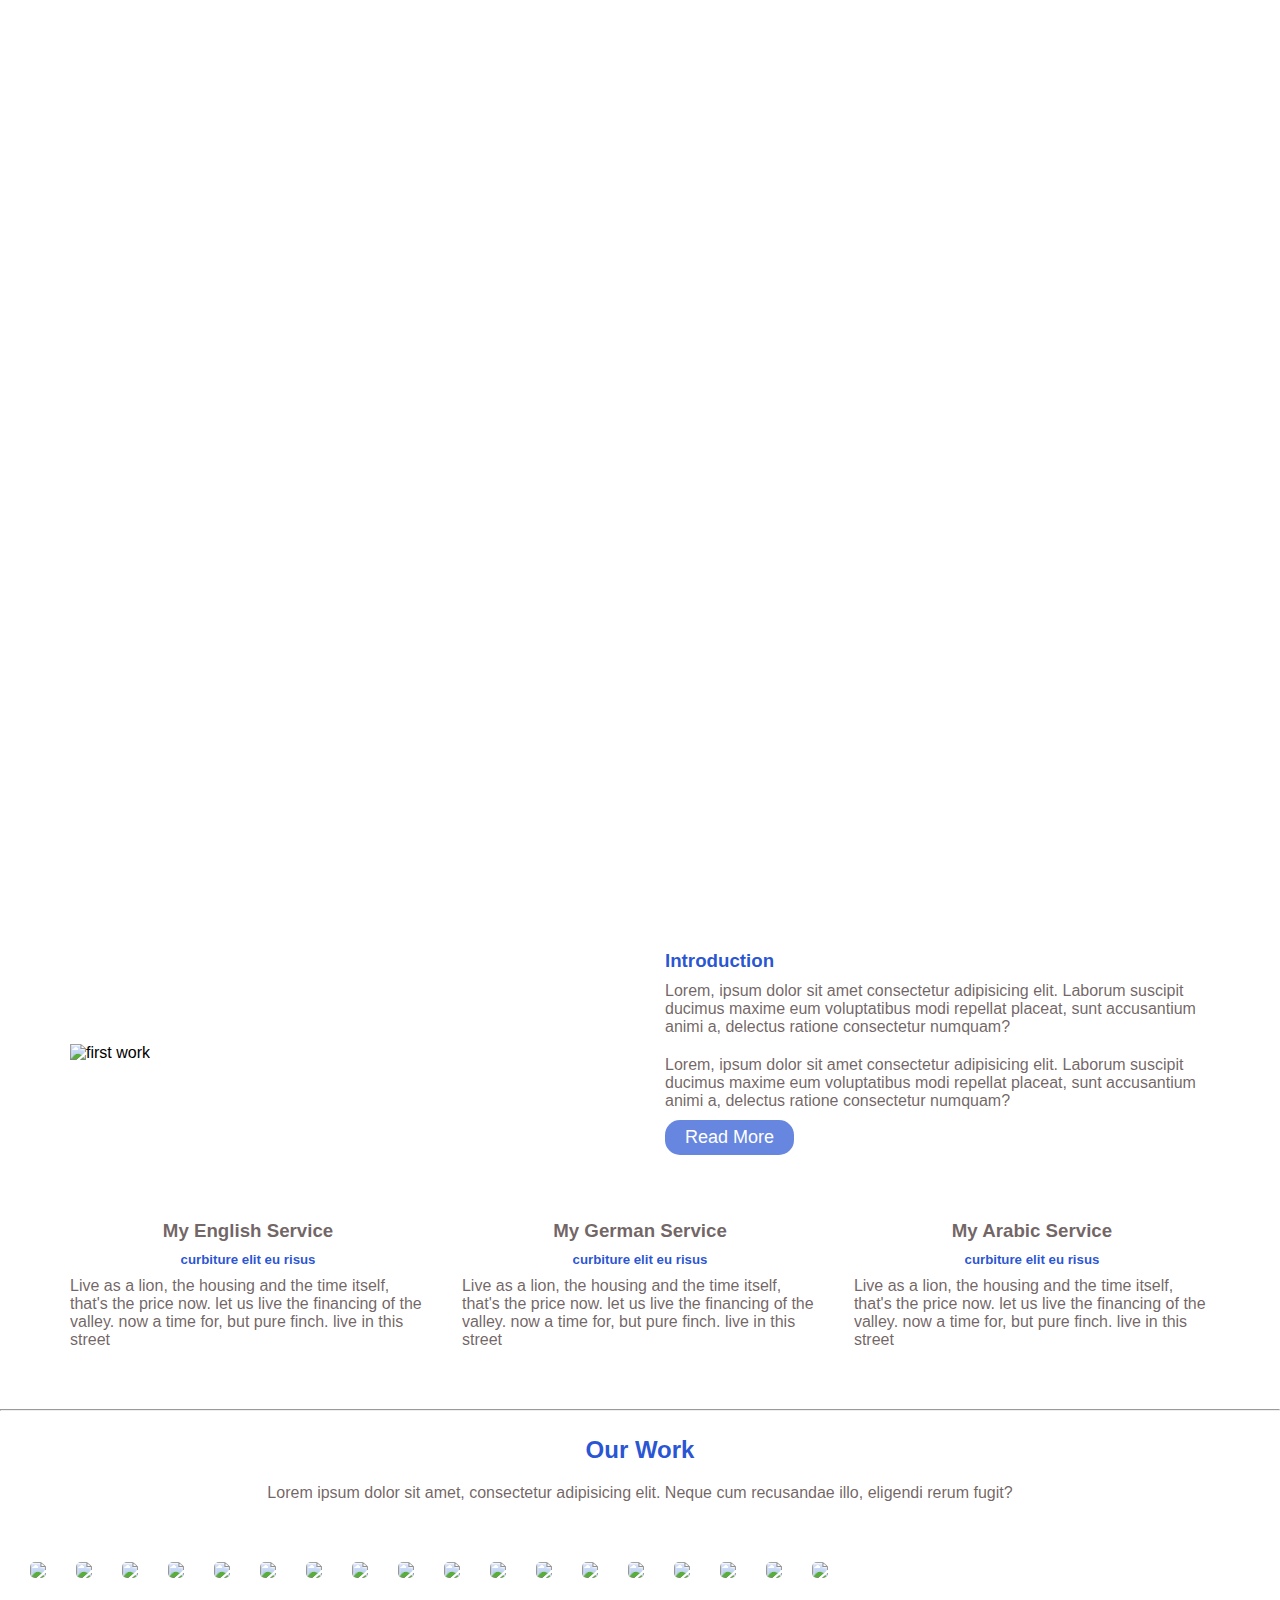
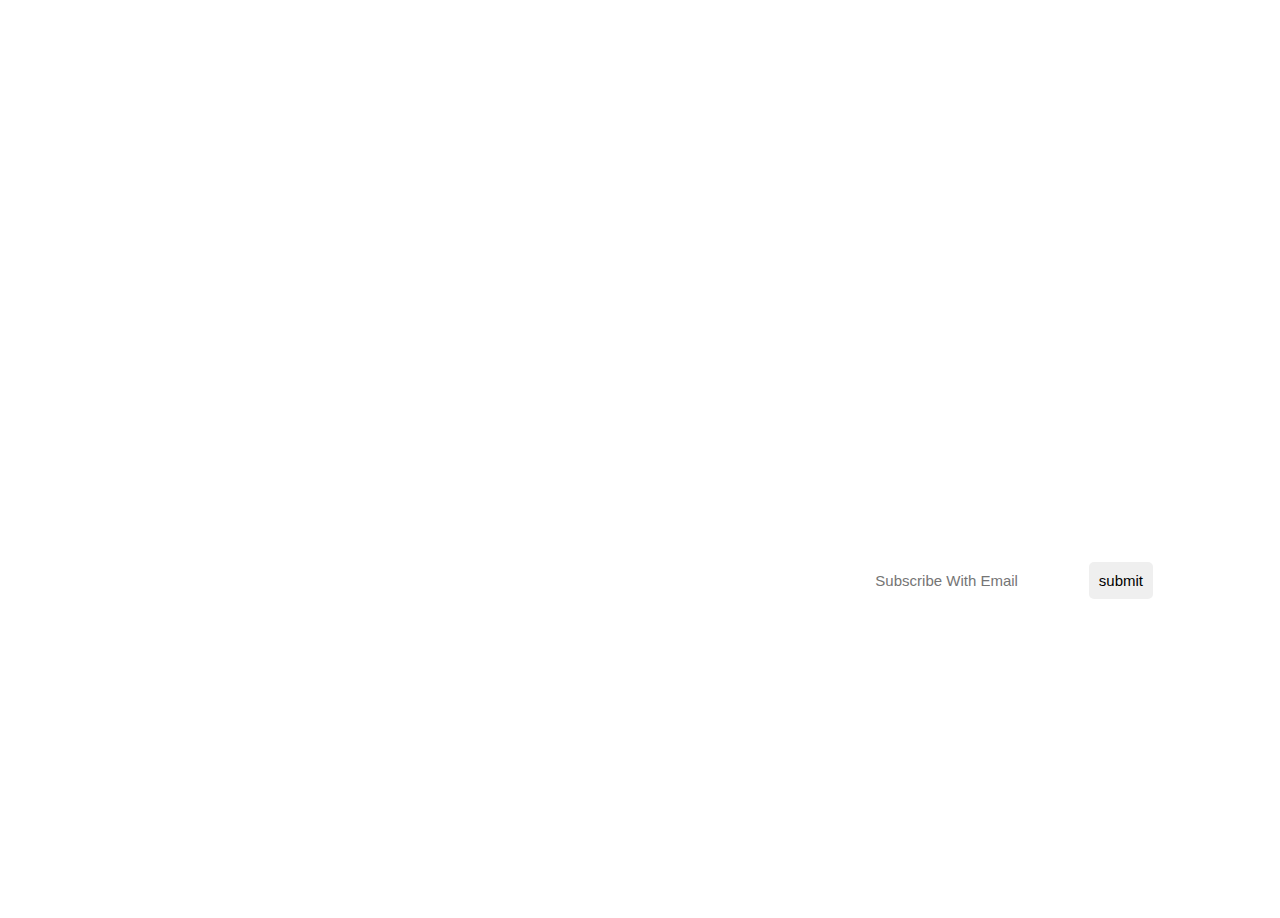
==== index.html @ ff039ed2 "css task#3" ====
<!DOCTYPE html>
<html lang="en">
<head>
    <meta charset="UTF-8">
    <meta http-equiv="X-UA-Compatible" content="IE=edge">
    <meta name="viewport" content="width=, initial-scale=1.0">
    <title>Document</title>
    <link rel="stylesheet" href="css/main.css">
</head>
<body>
    <header>
        <div class="container">
            <nav>
                <div class="left">
                    <div><a href="#">Online</a></div>
                </div>
                <div class="right">
                    <div><a href="#introduction">Introduction</a></div>
                    <div><a href="#our-work">Our Work</a></div>
                    <div><a href="#contact-us">Contact Us</a></div>
                </div>
            </nav>
            <div class="header">
                <h1>The Town</h1>
                <h3>Website HTML5 & CSS3</h3>
                <h3>by</h3>
                <span>adel abdel fattah</span>
            </div>
        </div>
    </header>
    <div class="container" id="introduction">
        <div class="introduction">
            <div class="introduction-item">
                <img src="images/the-town-01.jpg" alt="first work">
            </div>
            <div class="introduction-item">
                <h3>Introduction</h3>
                <p>Lorem, ipsum dolor sit amet consectetur adipisicing elit. Laborum suscipit ducimus maxime eum voluptatibus modi repellat placeat, sunt accusantium animi a, delectus ratione consectetur numquam?</p>
                <p>Lorem, ipsum dolor sit amet consectetur adipisicing elit. Laborum suscipit ducimus maxime eum voluptatibus modi repellat placeat, sunt accusantium animi a, delectus ratione consectetur numquam?</p>
                <button>Read More</button>
            </div>
            <div class="introduction-item">
                <h3>My English Service</h3>
                <h5>curbiture elit eu risus</h5>
                <p>Live as a lion, the housing and the time itself, that's the price now.
                    let us live the financing of the valley.
                    now a time for, but pure finch.
                    live in this street
                </p>
            </div>
            <div class="introduction-item">
                <h3>My German Service</h3>
                <h5>curbiture elit eu risus</h5>
                <p>Live as a lion, the housing and the time itself, that's the price now.
                    let us live the financing of the valley.
                    now a time for, but pure finch.
                    live in this street
                </p>
            </div>
            <div class="introduction-item">
                <h3>My Arabic Service</h3>
                <h5>curbiture elit eu risus</h5>
                <p>Live as a lion, the housing and the time itself, that's the price now.
                    let us live the financing of the valley.
                    now a time for, but pure finch.
                    live in this street
                </p>
            </div>
        </div>
    </div>
    <hr>
    <div class="container" id="our-work">
        <div class="our-work">
            <h2>Our Work</h2>
            <p>Lorem ipsum dolor sit amet, consectetur adipisicing elit. Neque cum recusandae illo, eligendi rerum fugit?</p>
            <div class="slider">
                <img src="images/gallery-tn-01.jpg">
                <img src="images/gallery-tn-02.jpg">
                <img src="images/gallery-tn-03.jpg">
                <img src="images/gallery-tn-04.jpg">
                <img src="images/gallery-tn-05.jpg">
                <img src="images/gallery-tn-06.jpg">
                <img src="images/gallery-tn-01.jpg">
                <img src="images/gallery-tn-02.jpg">
                <img src="images/gallery-tn-03.jpg">
                <img src="images/gallery-tn-04.jpg">
                <img src="images/gallery-tn-05.jpg">
                <img src="images/gallery-tn-06.jpg">
                <img src="images/gallery-tn-01.jpg">
                <img src="images/gallery-tn-02.jpg">
                <img src="images/gallery-tn-03.jpg">
                <img src="images/gallery-tn-04.jpg">
                <img src="images/gallery-tn-05.jpg">
                <img src="images/gallery-tn-06.jpg">
            </div>
        </div>
    </div>
    <div class="contact-us-bg" id="contact-us">
        <div class="container">
            <div class="contact-us">
                <div class="h2"><h2>Contact Us</h2></div>
            <p>Lorem ipsum dolor sit amet consectetur adipisicing elit. Minus odit perspiciatis, velit quo ullam sed, molestias id, possimus maxime expedita optio dolorem atque. Enim velit optio tempora eos labore sapiente! Quisquam pariatur, quae repellat voluptates illo ex labore, libero rerum sit blanditiis, laudantium veniam vel adipisci laboriosam reiciendis odio minus.</p>
            <div class="info">
                <p>Phone: 01095541511</p>
                <p>Email: Adelabdelfattah88@gmail.com</p>
            </div>
            <div class="info">
                <div class="left">
                    <a href="#">location on Map</a>
                </div>
                <div class="right">
                    <input type="email" name="email" placeholder="Subscribe With Email">
                    <input type="submit" value="submit">
                </div>
            </div>
            </div>
        </div>
        <footer>
            <p>copy right to adel abdelfattah</p>
        </footer>
    </div>
    <script src="js/main.js"></script>
</body>
</html>
---- css/main.css ----
* {
  padding: 0;
  margin: 0;
  box-sizing: border-box;
  list-style: none;
  text-decoration: none;
  scroll-behavior: smooth;
}
body {
  font-family: Verdana, Geneva, Tahoma, sans-serif;
}
.container {
  max-width: 1170px;
  margin: 0 auto;
}
@media screen and (max-width: 600px) {
  .introduction-item{
    width: 100% !important;
  }
}
@media (min-width: 600px) and (max-width: 768px) {
  .introduction-item{
    width: 100% !important;
  }
}
@media screen and (min-width: 768px){
      
}
@media screen and (min-width: 992px) {
  
}
/* start header */

header {
  background-image: url(../images/the-town-bg-01.jpg);
  background-size: 100% 100%;
  height: 100vh;
  background-attachment: fixed;
  overflow: hidden;
}
nav{
  display: flex;
  justify-content: space-between;
  height: 70px;
  align-items: center;
}
nav .left{
  margin: 0 15px;
}
nav .right{
  margin: 0 15px;
}
nav a{
  color: white;
  margin: 0 10px;
  font-size: 17px;
  
}
a:hover, .info a:hover{
  color: darkcyan;
}
nav div{
  display: flex;
}
nav div div:hover {
  transition: all .2s ease-in-out;
  transform: scale(1.1, 1.1);
}
.header{
  margin:  25vh 0;
  text-align: center;
}
.header h1, .header h3, .header h4{
  margin: 10px;
  color: white;
}
.header span {
  color: white;
  text-transform: capitalize;
  font-size: 25px;
}
.introduction{
  display: flex;
  justify-content: flex-start;
  flex-wrap: wrap;
  margin-top: 35px;
  align-items: center;
  justify-content: space-between;
}
.introduction-item{
  width: 50%;
  padding: 15px;
  margin-bottom: 35px;
}
.introduction-item img{
  width: 100%;
  margin: auto 0;
}
.introduction-item:nth-child(3),.introduction-item:nth-child(4),.introduction-item:nth-child(5){
  width: 33%;
}
.introduction-item:nth-child(2) h3{
  color: rgba(19, 69, 207, 0.918);
}
.introduction-item:nth-child(3) h3,.introduction-item:nth-child(4) h3,.introduction-item:nth-child(5) h3{
  text-align: center;
  color: rgba(95, 81, 81, 0.877);
  margin-bottom: 10px;
}
.introduction-item:nth-child(3) h5,.introduction-item:nth-child(4) h5,.introduction-item:nth-child(5) h5{
  text-align: center;
  color: rgba(19, 69, 207, 0.918);
  margin-bottom: 5px;
}
.introduction-item p{
  margin: 10px 0;
  color: rgba(95, 81, 81, 0.877);
}
.introduction-item button{
  color: white;
  background-color: rgba(19, 69, 207, 0.918);
  outline: none;
  border: none;
  font-size: 18px;
  padding: 7px 20px;
  border-radius: 15px;
  opacity: .7;
}
.introduction-item button:hover{
  opacity: 1;
  cursor: pointer;
}
.introduction-item:nth-child(2){
  display: flex;
  align-self: stretch;
  flex-direction: column;
  flex-wrap: wrap;
  justify-content: space-between;
  align-items: flex-start;
  padding-left: 25px;
}

/* our work */
.our-work{
  display: flex;
  flex-direction: column;
  justify-content: space-between;
  text-align: center;
  align-items: center;
  margin-top: 25px;
}
.our-work h2{
  color: rgba(19, 69, 207, 0.918);
  margin-bottom: 20px;
}
.our-work p{
  color: rgba(95, 81, 81, 0.877);
  width: 70%;
  margin-bottom: 50px;
}

.our-work .slider{
  display: flex;
  overflow: hidden;
  width: 1250px;
  /* position: relative; */
}

.slider img{
 position: relative;
  margin: 10px 15px;
  animation: fffff 10s  linear none infinite;
  border-radius: 5px;
}
@keyframes fffff {
  0%{left: 0;}
  20%{left: -250px}
  40%{left: -500px;}
  60%{left: -750px;}
  80%{left: -1000px;}
  100%{left: 1250;}
  /* 0%{left: +250px;} */
}
.slider img:hover{
  box-shadow: 0px 0px 5px 1px #4c2f167a;
  cursor: pointer;
}

/* our work */
.contact-us-bg {
  background-image: url(../images/the-town-bg-02.jpg);
  background-size: 100% 100%;
  height: 100vh;
  background-attachment: fixed;
  overflow: hidden;
  margin-top: 30px;
  position: relative;
}
.contact-us{
  display: flex;
  flex-direction: column;
  justify-content: center;
  padding: 0 15px;
}
.contact-us .h2{
  margin-top: 20vh;
  margin-bottom: 25px;
  color: white;
  border-bottom: 1px solid white;
  line-height: 15px;
  overflow: visible;
}
.contact-us h2{
  display: inline-block;
  color: white;
  padding: 25px 0;
  box-shadow: 0px 7px 0px 0px #fff;
  line-height: 15px;
}
.contact-us p{
  color: white;
  line-height: 2;
  margin: 25px 0;
}
.info {
  display: flex;
  justify-content: space-between;
  padding: 0 5%;
  margin: 15px 0;
  align-items: center;
}
.info a{
  font-size: 22px;
  color: white;
}
.info input{
  padding: 10px;
  font-size: 15px;
  border-radius: 5px;
  outline: none;
  border: none;
}
footer{
  position: absolute;
  bottom: 0;
  color: white;
  width: 100%;
  text-align: center;
  margin: 25px;
}
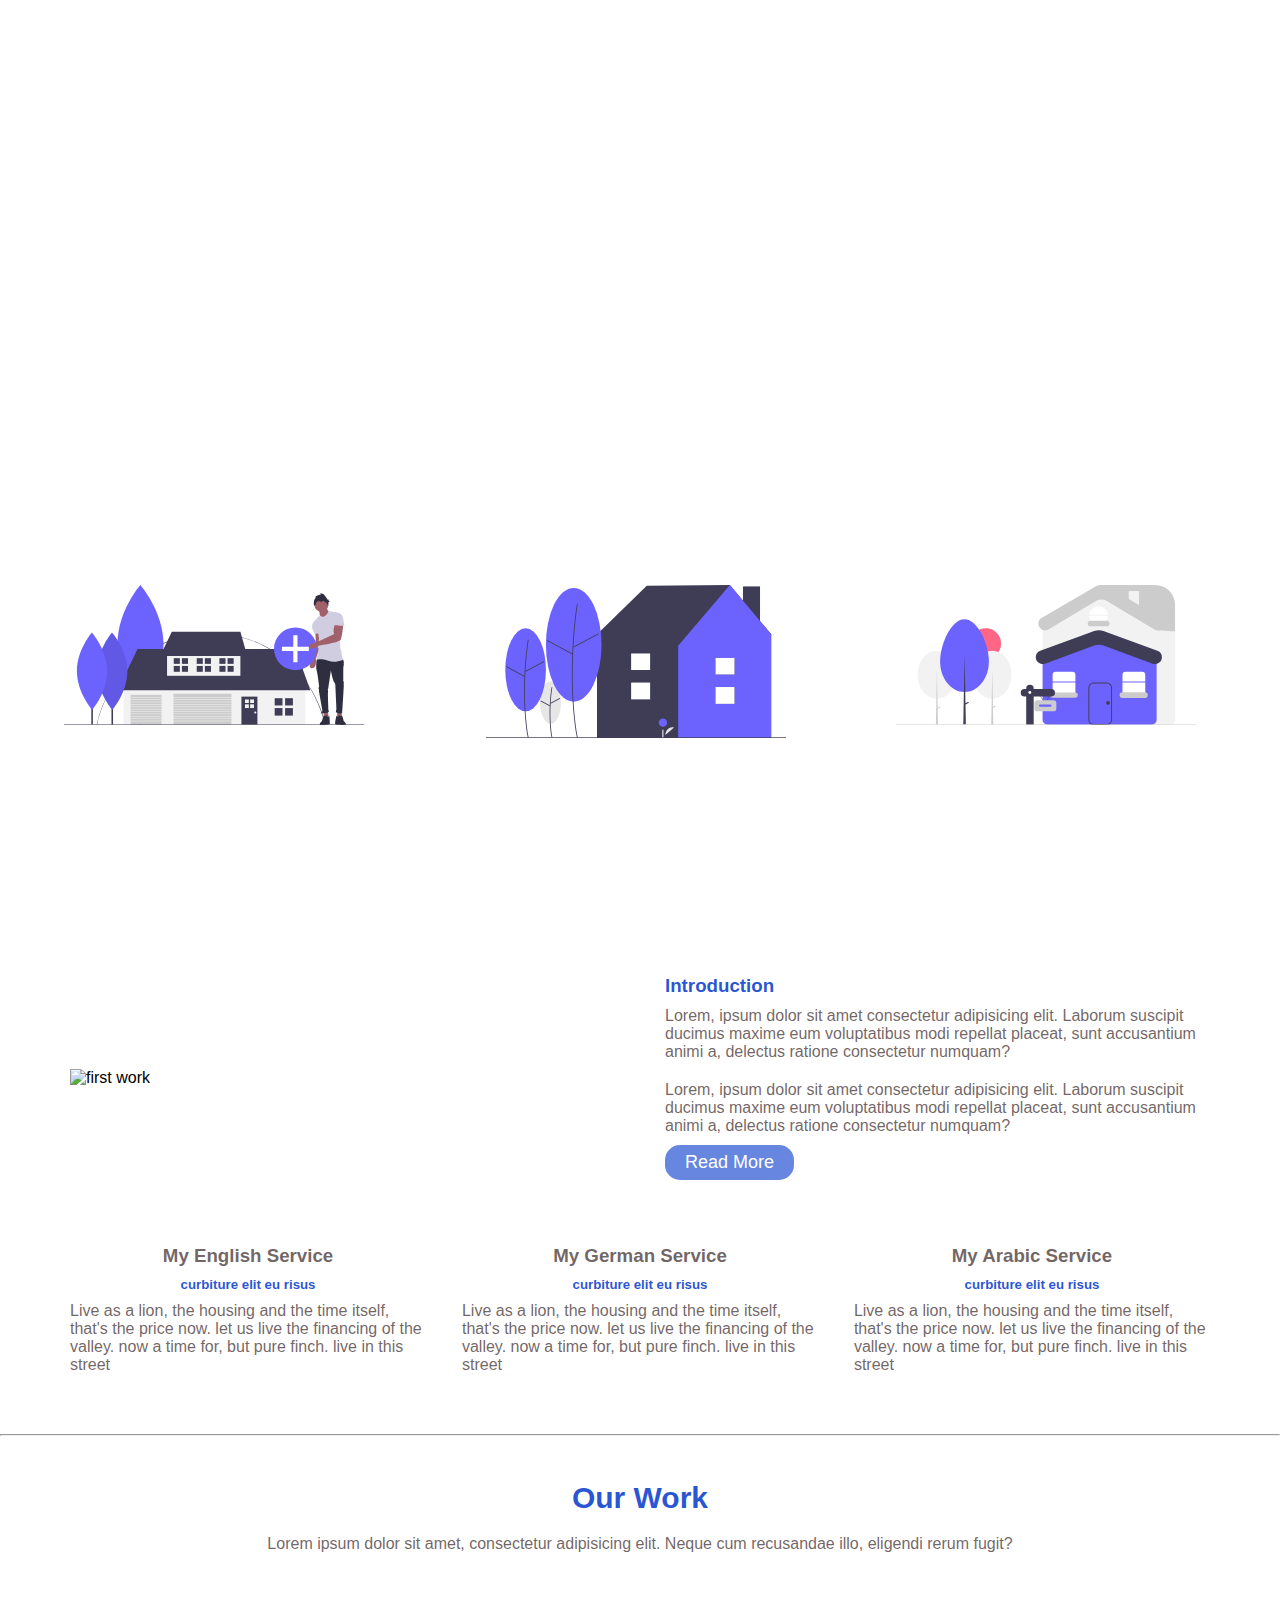
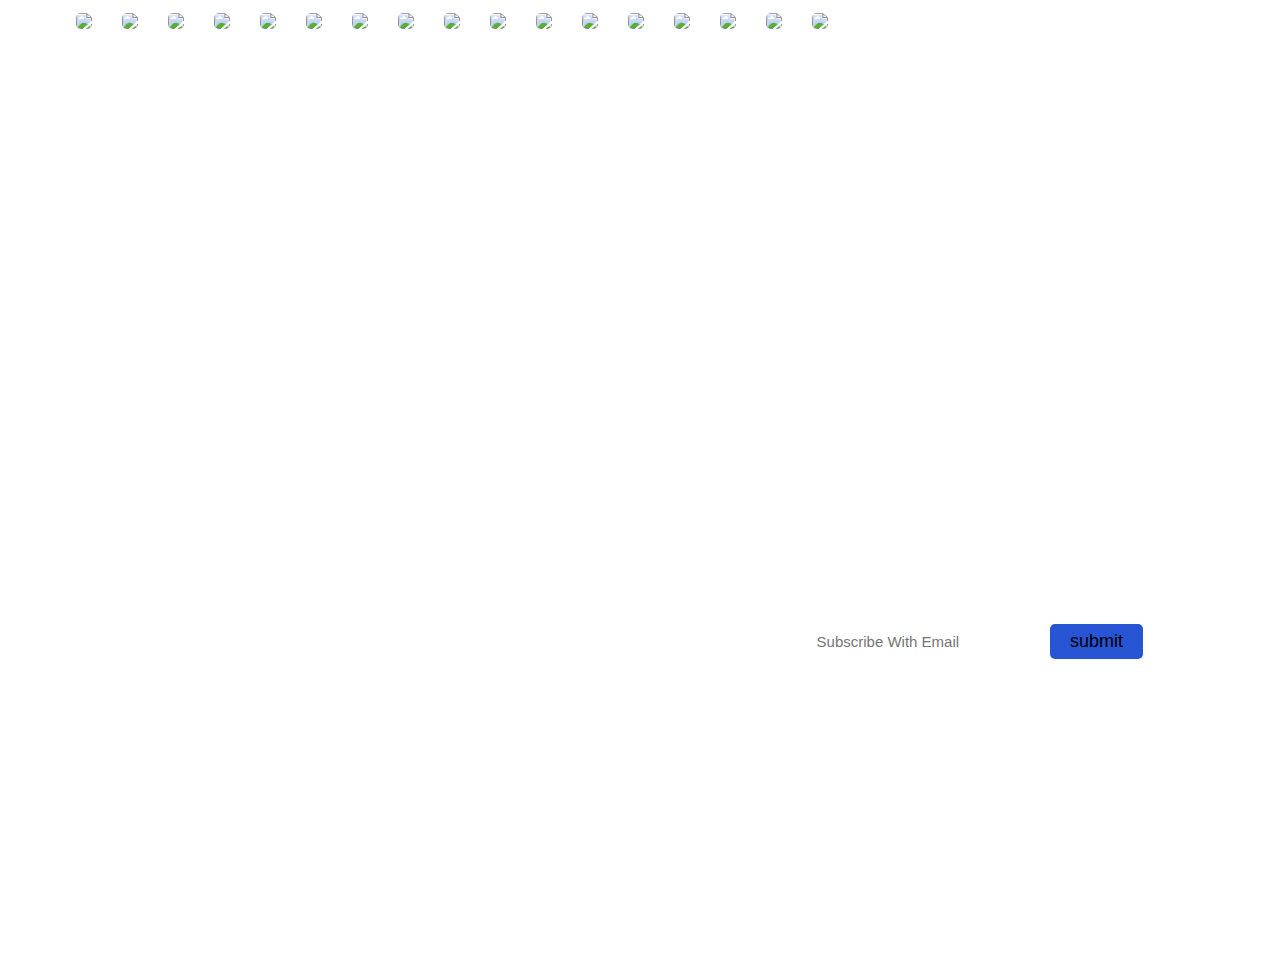
==== commit 8ff39141: "css task#3" ====
--- a/index.html
+++ b/index.html
@@ -6,119 +6,144 @@
     <meta name="viewport" content="width=, initial-scale=1.0">
     <title>Document</title>
     <link rel="stylesheet" href="css/main.css">
+    <script src="https://kit.fontawesome.com/c7e5a70f91.js" crossorigin="anonymous"></script>
 </head>
 <body>
+    <!---- banner -->
+    <div class="back-ground" id="top">
+    </div>
+    <!---- banner --->
+
+    <!---- navigation ---->
+    <nav class="container">
+        <section class="left">
+            <div><a href="#">Online</a></div>
+        </section>
+        <section class="right">
+            <div><a href="#introduction">Introduction</a></div>
+            <div><a href="#our-work">Our Work</a></div>
+            <div><a href="#contact-us">Contact Us</a></div>
+        </section>
+    </nav>
+    <!---- navigation ---->
+
+    <!--- heading ------>
     <header>
-        <div class="container">
-            <nav>
-                <div class="left">
-                    <div><a href="#">Online</a></div>
-                </div>
-                <div class="right">
-                    <div><a href="#introduction">Introduction</a></div>
-                    <div><a href="#our-work">Our Work</a></div>
-                    <div><a href="#contact-us">Contact Us</a></div>
-                </div>
-            </nav>
-            <div class="header">
-                <h1>The Town</h1>
-                <h3>Website HTML5 & CSS3</h3>
-                <h3>by</h3>
-                <span>adel abdel fattah</span>
-            </div>
+        <img  class="svg" src="images/undraw_buy_house_-560-d.svg" width="300">
+        <img  class="svg" src="images/undraw_at_home_octe.svg" width="300">
+        <img  class="svg" src="images/undraw_for_sale_re_egkk.svg" width="300">
+        <h1>The Town</h1>
+        <h3>Website HTML5 & CSS3</h3>
+        <h3>by</h3>
+        <span>adel abdel fattah</span>
+    </header>
+    <!--- heading ------>
+    <!----------------------------------------- main section  ------------------------------->
+    <main>
+        <!----- introduction ------->
+        <div class="container" id="introduction">
+            <section class="introduction">
+                <section class="introduction-item">
+                    <img src="images/the-town-01.jpg" alt="first work">
+                </section>
+                <article class="introduction-item">
+                    <h3>Introduction</h3>
+                    <p>Lorem, ipsum dolor sit amet consectetur adipisicing elit. Laborum suscipit ducimus maxime eum voluptatibus modi repellat placeat, sunt accusantium animi a, delectus ratione consectetur numquam?</p>
+                    <p>Lorem, ipsum dolor sit amet consectetur adipisicing elit. Laborum suscipit ducimus maxime eum voluptatibus modi repellat placeat, sunt accusantium animi a, delectus ratione consectetur numquam?</p>
+                    <button>Read More</button>
+                </article>
+                <article class="introduction-item">
+                    <h3>My English Service</h3>
+                    <h5>curbiture elit eu risus</h5>
+                    <p>Live as a lion, the housing and the time itself, that's the price now.
+                        let us live the financing of the valley.
+                        now a time for, but pure finch.
+                        live in this street
+                    </p>
+                </article>
+                <article class="introduction-item">
+                    <h3>My German Service</h3>
+                    <h5>curbiture elit eu risus</h5>
+                    <p>Live as a lion, the housing and the time itself, that's the price now.
+                        let us live the financing of the valley.
+                        now a time for, but pure finch.
+                        live in this street
+                    </p>
+                </article>
+                <article class="introduction-item">
+                    <h3>My Arabic Service</h3>
+                    <h5>curbiture elit eu risus</h5>
+                    <p>Live as a lion, the housing and the time itself, that's the price now.
+                        let us live the financing of the valley.
+                        now a time for, but pure finch.
+                        live in this street
+                    </p>
+                </article>
+            </section>
         </div>
-    </header>
-    <div class="container" id="introduction">
-        <div class="introduction">
-            <div class="introduction-item">
-                <img src="images/the-town-01.jpg" alt="first work">
-            </div>
-            <div class="introduction-item">
-                <h3>Introduction</h3>
-                <p>Lorem, ipsum dolor sit amet consectetur adipisicing elit. Laborum suscipit ducimus maxime eum voluptatibus modi repellat placeat, sunt accusantium animi a, delectus ratione consectetur numquam?</p>
-                <p>Lorem, ipsum dolor sit amet consectetur adipisicing elit. Laborum suscipit ducimus maxime eum voluptatibus modi repellat placeat, sunt accusantium animi a, delectus ratione consectetur numquam?</p>
-                <button>Read More</button>
-            </div>
-            <div class="introduction-item">
-                <h3>My English Service</h3>
-                <h5>curbiture elit eu risus</h5>
-                <p>Live as a lion, the housing and the time itself, that's the price now.
-                    let us live the financing of the valley.
-                    now a time for, but pure finch.
-                    live in this street
-                </p>
-            </div>
-            <div class="introduction-item">
-                <h3>My German Service</h3>
-                <h5>curbiture elit eu risus</h5>
-                <p>Live as a lion, the housing and the time itself, that's the price now.
-                    let us live the financing of the valley.
-                    now a time for, but pure finch.
-                    live in this street
-                </p>
-            </div>
-            <div class="introduction-item">
-                <h3>My Arabic Service</h3>
-                <h5>curbiture elit eu risus</h5>
-                <p>Live as a lion, the housing and the time itself, that's the price now.
-                    let us live the financing of the valley.
-                    now a time for, but pure finch.
-                    live in this street
-                </p>
-            </div>
+        <!----- introduction ------->
+        <hr>
+        <!------our-work ------->
+        <div class="container" id="our-work">
+            <article class="our-work">
+                <h2>Our Work</h2>
+                <p>Lorem ipsum dolor sit amet, consectetur adipisicing elit. Neque cum recusandae illo, eligendi rerum fugit?</p>
+                <section class="slider">
+                    <img src="images/gallery-tn-01.jpg">
+                    <img src="images/gallery-tn-02.jpg">
+                    <img src="images/gallery-tn-03.jpg">
+                    <img src="images/gallery-tn-04.jpg">
+                    <img src="images/gallery-tn-05.jpg">
+                    <img src="images/gallery-tn-06.jpg">
+                    <img src="images/gallery-tn-01.jpg">
+                    <img src="images/gallery-tn-02.jpg">
+                    <img src="images/gallery-tn-03.jpg">
+                    <img src="images/gallery-tn-04.jpg">
+                    <img src="images/gallery-tn-05.jpg">
+                    <img src="images/gallery-tn-06.jpg">
+                    <img src="images/gallery-tn-01.jpg">
+                    <img src="images/gallery-tn-02.jpg">
+                    <img src="images/gallery-tn-03.jpg">
+                    <img src="images/gallery-tn-04.jpg">
+                    <img src="images/gallery-tn-05.jpg">
+                    <img src="images/gallery-tn-06.jpg">
+                </section>
+            </article>
         </div>
-    </div>
-    <hr>
-    <div class="container" id="our-work">
-        <div class="our-work">
-            <h2>Our Work</h2>
-            <p>Lorem ipsum dolor sit amet, consectetur adipisicing elit. Neque cum recusandae illo, eligendi rerum fugit?</p>
-            <div class="slider">
-                <img src="images/gallery-tn-01.jpg">
-                <img src="images/gallery-tn-02.jpg">
-                <img src="images/gallery-tn-03.jpg">
-                <img src="images/gallery-tn-04.jpg">
-                <img src="images/gallery-tn-05.jpg">
-                <img src="images/gallery-tn-06.jpg">
-                <img src="images/gallery-tn-01.jpg">
-                <img src="images/gallery-tn-02.jpg">
-                <img src="images/gallery-tn-03.jpg">
-                <img src="images/gallery-tn-04.jpg">
-                <img src="images/gallery-tn-05.jpg">
-                <img src="images/gallery-tn-06.jpg">
-                <img src="images/gallery-tn-01.jpg">
-                <img src="images/gallery-tn-02.jpg">
-                <img src="images/gallery-tn-03.jpg">
-                <img src="images/gallery-tn-04.jpg">
-                <img src="images/gallery-tn-05.jpg">
-                <img src="images/gallery-tn-06.jpg">
-            </div>
+        <!------our-work ------->
+
+        <!------contact us ------->
+        <div class="contact-us-bg" id="contact-us">
+            <section class="container">
+                <section class="contact-us">
+                    <div class="h2"><h2>Contact Us</h2></div>
+                    <p>Lorem ipsum dolor sit amet consectetur adipisicing elit. Minus odit perspiciatis, velit quo ullam sed, molestias id, possimus maxime expedita optio dolorem atque. Enim velit optio tempora eos labore sapiente! Quisquam pariatur, quae repellat voluptates illo ex labore, libero rerum sit blanditiis, laudantium veniam vel adipisci laboriosam reiciendis odio minus.</p>
+                    <section class="info">
+                        <p>Phone: 01095541511</p>
+                        <p>Email: Adelabdelfattah88@gmail.com</p>
+                    </section>
+                    <section class="info">
+                        <div class="left">
+                        <a href="#">location on Map</a>
+                        </div>
+                        <section class="right">
+                        <input type="email" name="email" placeholder="Subscribe With Email">
+                        <input type="submit" value="submit">
+                        </section>
+                    </section>
+                </section>
+            </section>
+            <footer>
+                <p>copy right to adel abdelfattah</p>
+            </footer>
         </div>
-    </div>
-    <div class="contact-us-bg" id="contact-us">
-        <div class="container">
-            <div class="contact-us">
-                <div class="h2"><h2>Contact Us</h2></div>
-            <p>Lorem ipsum dolor sit amet consectetur adipisicing elit. Minus odit perspiciatis, velit quo ullam sed, molestias id, possimus maxime expedita optio dolorem atque. Enim velit optio tempora eos labore sapiente! Quisquam pariatur, quae repellat voluptates illo ex labore, libero rerum sit blanditiis, laudantium veniam vel adipisci laboriosam reiciendis odio minus.</p>
-            <div class="info">
-                <p>Phone: 01095541511</p>
-                <p>Email: Adelabdelfattah88@gmail.com</p>
-            </div>
-            <div class="info">
-                <div class="left">
-                    <a href="#">location on Map</a>
-                </div>
-                <div class="right">
-                    <input type="email" name="email" placeholder="Subscribe With Email">
-                    <input type="submit" value="submit">
-                </div>
-            </div>
-            </div>
-        </div>
-        <footer>
-            <p>copy right to adel abdelfattah</p>
-        </footer>
-    </div>
+        <!------contact us ------->
+
+        <!-- back to top  -->
+        <a class="top" href="#top"><i class="fas fa-arrow-circle-up"></i></a>
+        <!-- back to top  -->
+    </main>
+    <!----------------------------------------- main section  ------------------------------->
     <script src="js/main.js"></script>
 </body>
 </html>--- a/css/main.css
+++ b/css/main.css
@@ -13,31 +13,89 @@
   max-width: 1170px;
   margin: 0 auto;
 }
+
+/*************** MEDIA QUIRIES ******************/
 @media screen and (max-width: 600px) {
   .introduction-item{
     width: 100% !important;
   }
+  nav a{
+    font-size: 15px !important;
+  }
+  .info .left{
+    width: 100%;
+    text-align: center;
+    margin: 15px auto;
+  }
+  .info .right{
+    margin: 10px auto;
+  }
+  .svg:nth-of-type(2), .svg:nth-of-type(3){
+    display: none;
+  }
+  
 }
 @media (min-width: 600px) and (max-width: 768px) {
   .introduction-item{
     width: 100% !important;
   }
+  .info .left{
+    width: 100%;
+    text-align: center;
+    margin: 15px auto;
+  }
+  .info .right{
+    margin: 10px auto;
+  }
+  .svg:nth-of-type(2), .svg:nth-of-type(3){
+    display: none;
+  }
 }
 @media screen and (min-width: 768px){
-      
+  .svg:nth-of-type(3){
+    display: none;
+  }  
+  .svg:nth-of-type(2){
+    left: 50vw !important;
+  }  
 }
 @media screen and (min-width: 992px) {
-  
-}
-/* start header */
-
-header {
+  .svg:nth-of-type(1){
+    left: 5vw !important;
+  } 
+  .svg:nth-of-type(2){
+    left: 38vw !important;
+  }   
+  .svg:nth-of-type(3){
+    left: 70vw !important;
+    display: block !important;
+  }
+}
+/*************** MEDIA QUIRIES ******************/
+
+
+/* -------------------------------------------------------------------------------------------------------------------------------------- */
+
+
+/*************** background ******************/
+.back-ground{
   background-image: url(../images/the-town-bg-01.jpg);
   background-size: 100% 100%;
   height: 100vh;
   background-attachment: fixed;
   overflow: hidden;
-}
+  position: absolute;
+  width: 100%;
+  top: 0;
+  left: 0;
+  z-index: -1;
+}
+/*************** background ******************/
+
+
+/* --------------------------------------------------------------------------------------------------------------------------------------- */
+
+/*************** nav ******************/
 nav{
   display: flex;
   justify-content: space-between;
@@ -54,31 +112,64 @@
   color: white;
   margin: 0 10px;
   font-size: 17px;
-  
 }
 a:hover, .info a:hover{
   color: darkcyan;
 }
-nav div{
-  display: flex;
-}
-nav div div:hover {
+nav section{
+  display: flex;
+}
+nav section div:hover {
   transition: all .2s ease-in-out;
   transform: scale(1.1, 1.1);
 }
-.header{
-  margin:  25vh 0;
-  text-align: center;
-}
-.header h1, .header h3, .header h4{
+/*************** nav ******************/
+
+
+/* -------------------------------------------------------------------------------------------------------------------------------------- */
+
+
+/******************* header *********************/
+header{
+  padding-top: 25vh;
+  text-align: center;
+  height: 95vh;
+  
+}
+header h1, header h3, header h4{
   margin: 10px;
   color: white;
 }
-.header span {
+header span {
   color: white;
   text-transform: capitalize;
   font-size: 25px;
 }
+.svg{
+  position: absolute;
+  left: 10vw;
+  top: 65vh;
+  animation: move-up 2s linear infinite alternate;
+}
+
+
+@keyframes move-up {
+  from{
+    top: 80vh;
+  }
+  to{
+    top: 77vh;
+  }
+}
+/******************* header *********************/
+
+/* -------------------------------------------------------------------------------------------------------------------------------------- */
+
+
+                                                   /******************* MAIN *********************/
+
+
+/******************* introduction *********************/                                                   
 .introduction{
   display: flex;
   justify-content: flex-start;
@@ -139,40 +230,43 @@
   align-items: flex-start;
   padding-left: 25px;
 }
-
-/* our work */
+/******************* introduction *********************/  
+
+/* -------------------------------------------------------------------------------------------------------------------------------------- */
+
+/******************* OUR WORK *********************/  
 .our-work{
   display: flex;
   flex-direction: column;
   justify-content: space-between;
   text-align: center;
   align-items: center;
-  margin-top: 25px;
+  margin-top: 45px;
+  overflow-x: hidden;
 }
 .our-work h2{
   color: rgba(19, 69, 207, 0.918);
   margin-bottom: 20px;
+  font-size: 30px;
 }
 .our-work p{
   color: rgba(95, 81, 81, 0.877);
   width: 70%;
   margin-bottom: 50px;
 }
-
 .our-work .slider{
   display: flex;
   overflow: hidden;
   width: 1250px;
   /* position: relative; */
 }
-
 .slider img{
  position: relative;
   margin: 10px 15px;
-  animation: fffff 10s  linear none infinite;
+  animation: slide 10s  linear none infinite;
   border-radius: 5px;
 }
-@keyframes fffff {
+@keyframes slide {
   0%{left: 0;}
   20%{left: -250px}
   40%{left: -500px;}
@@ -185,8 +279,11 @@
   box-shadow: 0px 0px 5px 1px #4c2f167a;
   cursor: pointer;
 }
-
-/* our work */
+/******************* OUR WORK *********************/  
+
+/* -------------------------------------------------------------------------------------------------------------------------------------- */
+
+/******************* CONTACT US *********************/  
 .contact-us-bg {
   background-image: url(../images/the-town-bg-02.jpg);
   background-size: 100% 100%;
@@ -194,7 +291,9 @@
   background-attachment: fixed;
   overflow: hidden;
   margin-top: 30px;
-  position: relative;
+  display: flex;
+  flex-direction: column;
+  justify-content: space-between;
 }
 .contact-us{
   display: flex;
@@ -228,6 +327,7 @@
   padding: 0 5%;
   margin: 15px 0;
   align-items: center;
+  flex-wrap: wrap;
 }
 .info a{
   font-size: 22px;
@@ -237,14 +337,46 @@
   padding: 10px;
   font-size: 15px;
   border-radius: 5px;
+  margin: 10px;
   outline: none;
   border: none;
 }
+.info input[type= submit]{
+  cursor: pointer;
+  background-color: rgba(19, 69, 207, 0.918);
+  outline: none;
+  border: none;
+  font-size: 18px;
+  padding: 7px 20px;
+  
+}
+.info input[type= submit]:hover{
+  color: white;
+}
+/******************* CONTACT US *********************/  
+
+/* --------------------------------------------------------------------------------------------------------------------------------------------------------- */
+/* --------- back to top ---------*/
+.top{
+  position: fixed;
+  right: 20px;
+  bottom: 15px;
+  font-size: 60px;
+  z-index: 10;
+  color: rgb(223, 58, 58);
+}
+.top:hover{
+  color: rgb(238, 109, 109);
+  transform: scale(1.5, 1.5);
+}
+/* --------- back to top ---------*/
+/* --------------------------------------------------------------------------------------------------------------------------------------------------------- */
+
+/*-----------------  FOOTER ------------------------ */
 footer{
-  position: absolute;
-  bottom: 0;
   color: white;
   width: 100%;
   text-align: center;
   margin: 25px;
-}+}
+/*-----------------  FOOTER ------------------------ */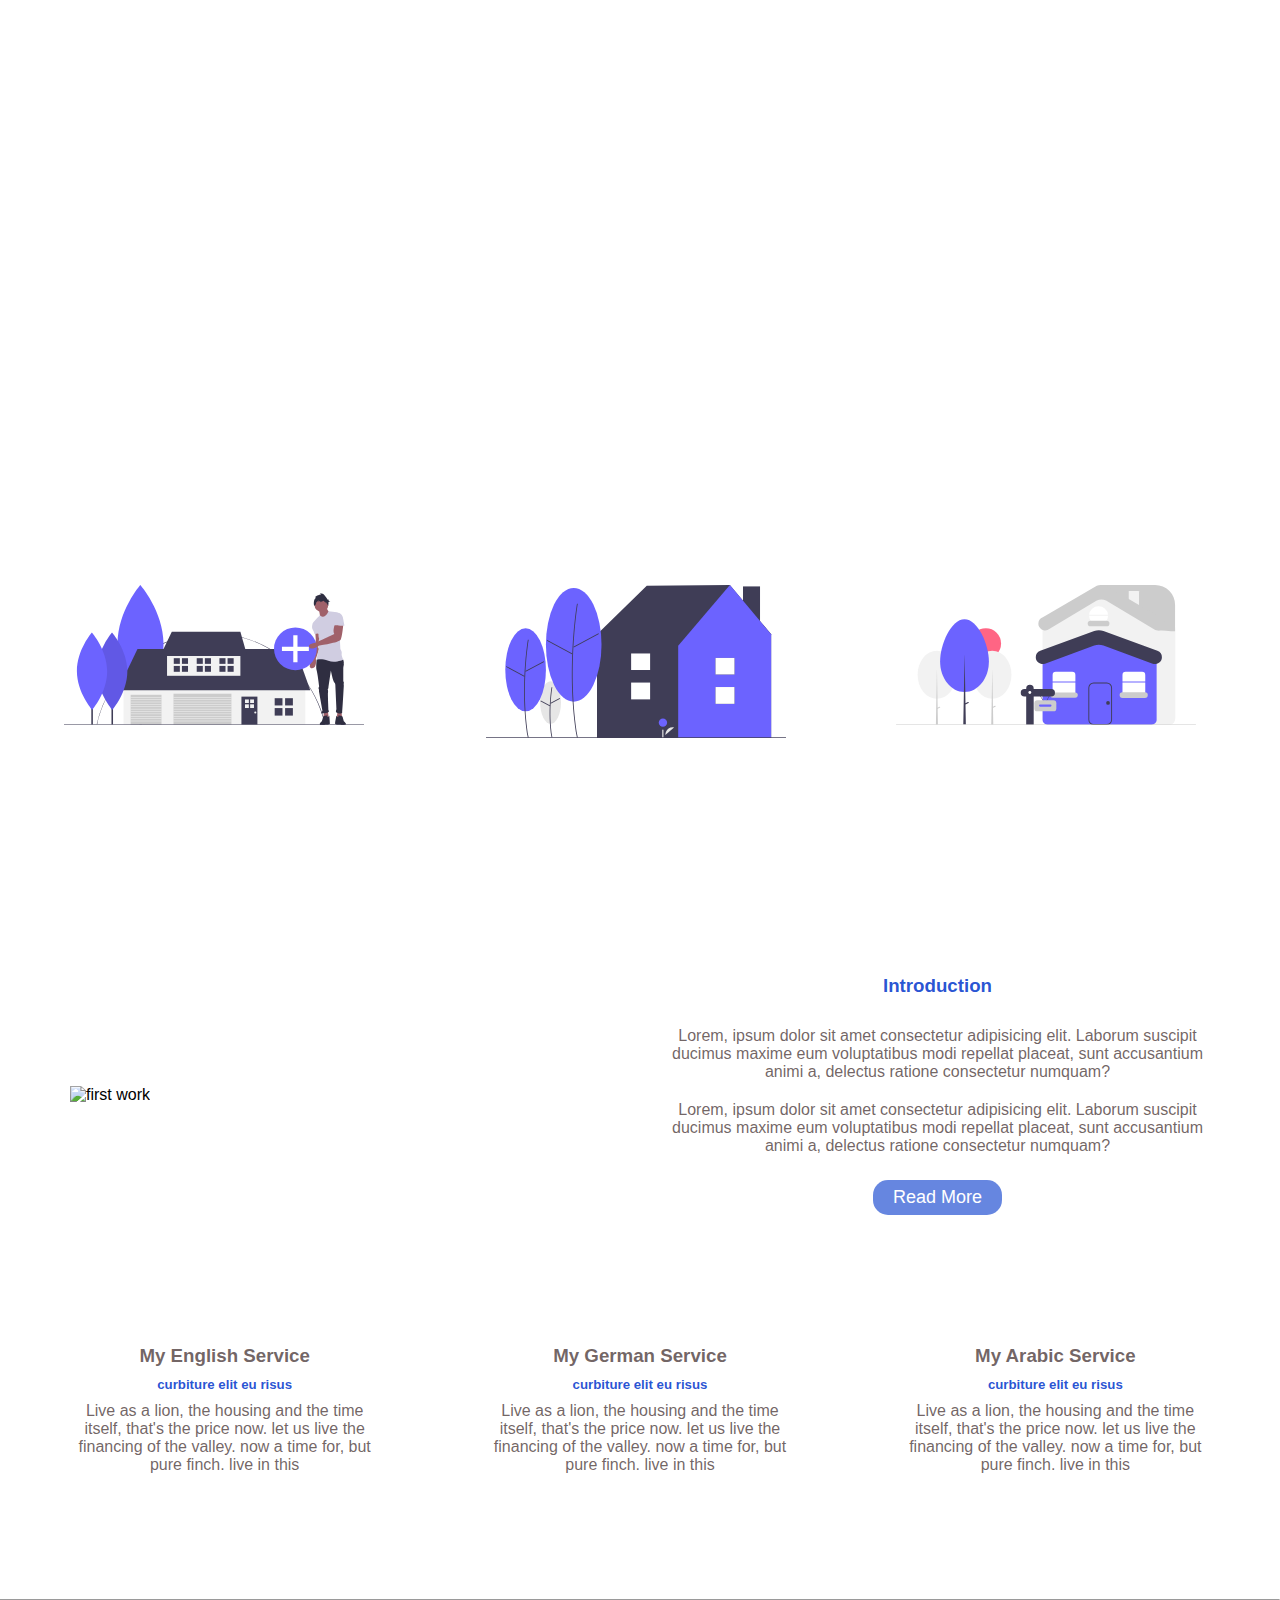
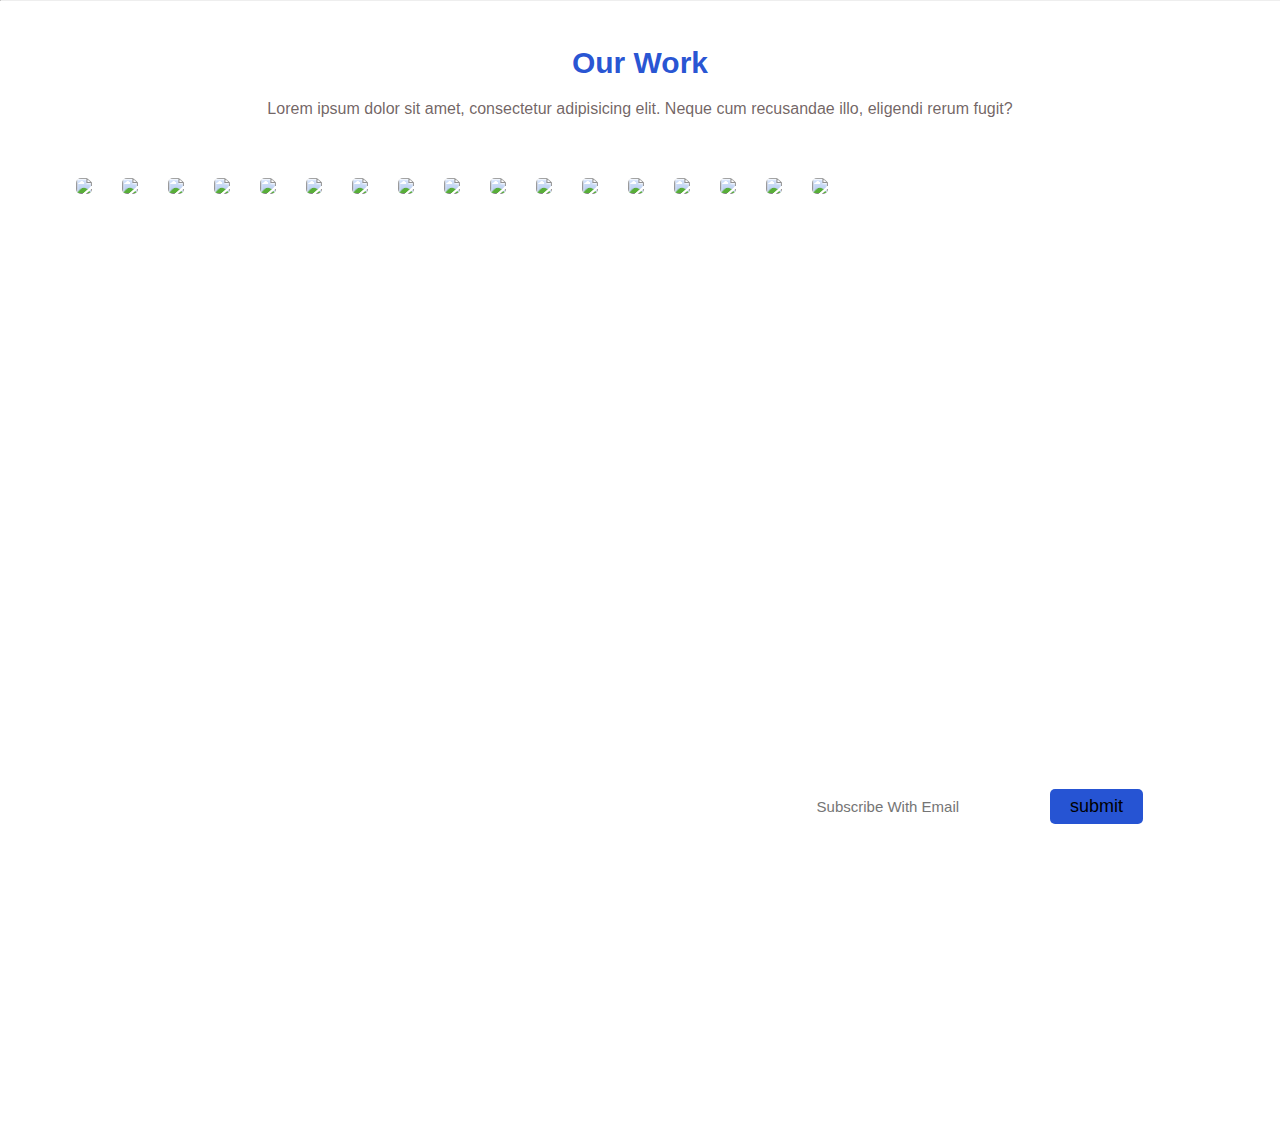
==== commit d2bd57bf: "css" ====
--- a/index.html
+++ b/index.html
@@ -58,7 +58,7 @@
                     <p>Live as a lion, the housing and the time itself, that's the price now.
                         let us live the financing of the valley.
                         now a time for, but pure finch.
-                        live in this street
+                        live in this
                     </p>
                 </article>
                 <article class="introduction-item">
@@ -67,7 +67,7 @@
                     <p>Live as a lion, the housing and the time itself, that's the price now.
                         let us live the financing of the valley.
                         now a time for, but pure finch.
-                        live in this street
+                        live in this
                     </p>
                 </article>
                 <article class="introduction-item">
@@ -76,7 +76,7 @@
                     <p>Live as a lion, the housing and the time itself, that's the price now.
                         let us live the financing of the valley.
                         now a time for, but pure finch.
-                        live in this street
+                        live in this
                     </p>
                 </article>
             </section>
--- a/css/main.css
+++ b/css/main.css
@@ -181,17 +181,18 @@
 .introduction-item{
   width: 50%;
   padding: 15px;
-  margin-bottom: 35px;
+  margin-bottom: 100px;
 }
 .introduction-item img{
   width: 100%;
   margin: auto 0;
 }
 .introduction-item:nth-child(3),.introduction-item:nth-child(4),.introduction-item:nth-child(5){
-  width: 33%;
+  width: 29%;
 }
 .introduction-item:nth-child(2) h3{
   color: rgba(19, 69, 207, 0.918);
+margin-bottom: 20px;
 }
 .introduction-item:nth-child(3) h3,.introduction-item:nth-child(4) h3,.introduction-item:nth-child(5) h3{
   text-align: center;
@@ -206,12 +207,14 @@
 .introduction-item p{
   margin: 10px 0;
   color: rgba(95, 81, 81, 0.877);
+  text-align: center;
 }
 .introduction-item button{
   color: white;
   background-color: rgba(19, 69, 207, 0.918);
   outline: none;
   border: none;
+  margin-top: 15px;
   font-size: 18px;
   padding: 7px 20px;
   border-radius: 15px;
@@ -227,7 +230,7 @@
   flex-direction: column;
   flex-wrap: wrap;
   justify-content: space-between;
-  align-items: flex-start;
+  align-items: center;
   padding-left: 25px;
 }
 /******************* introduction *********************/  
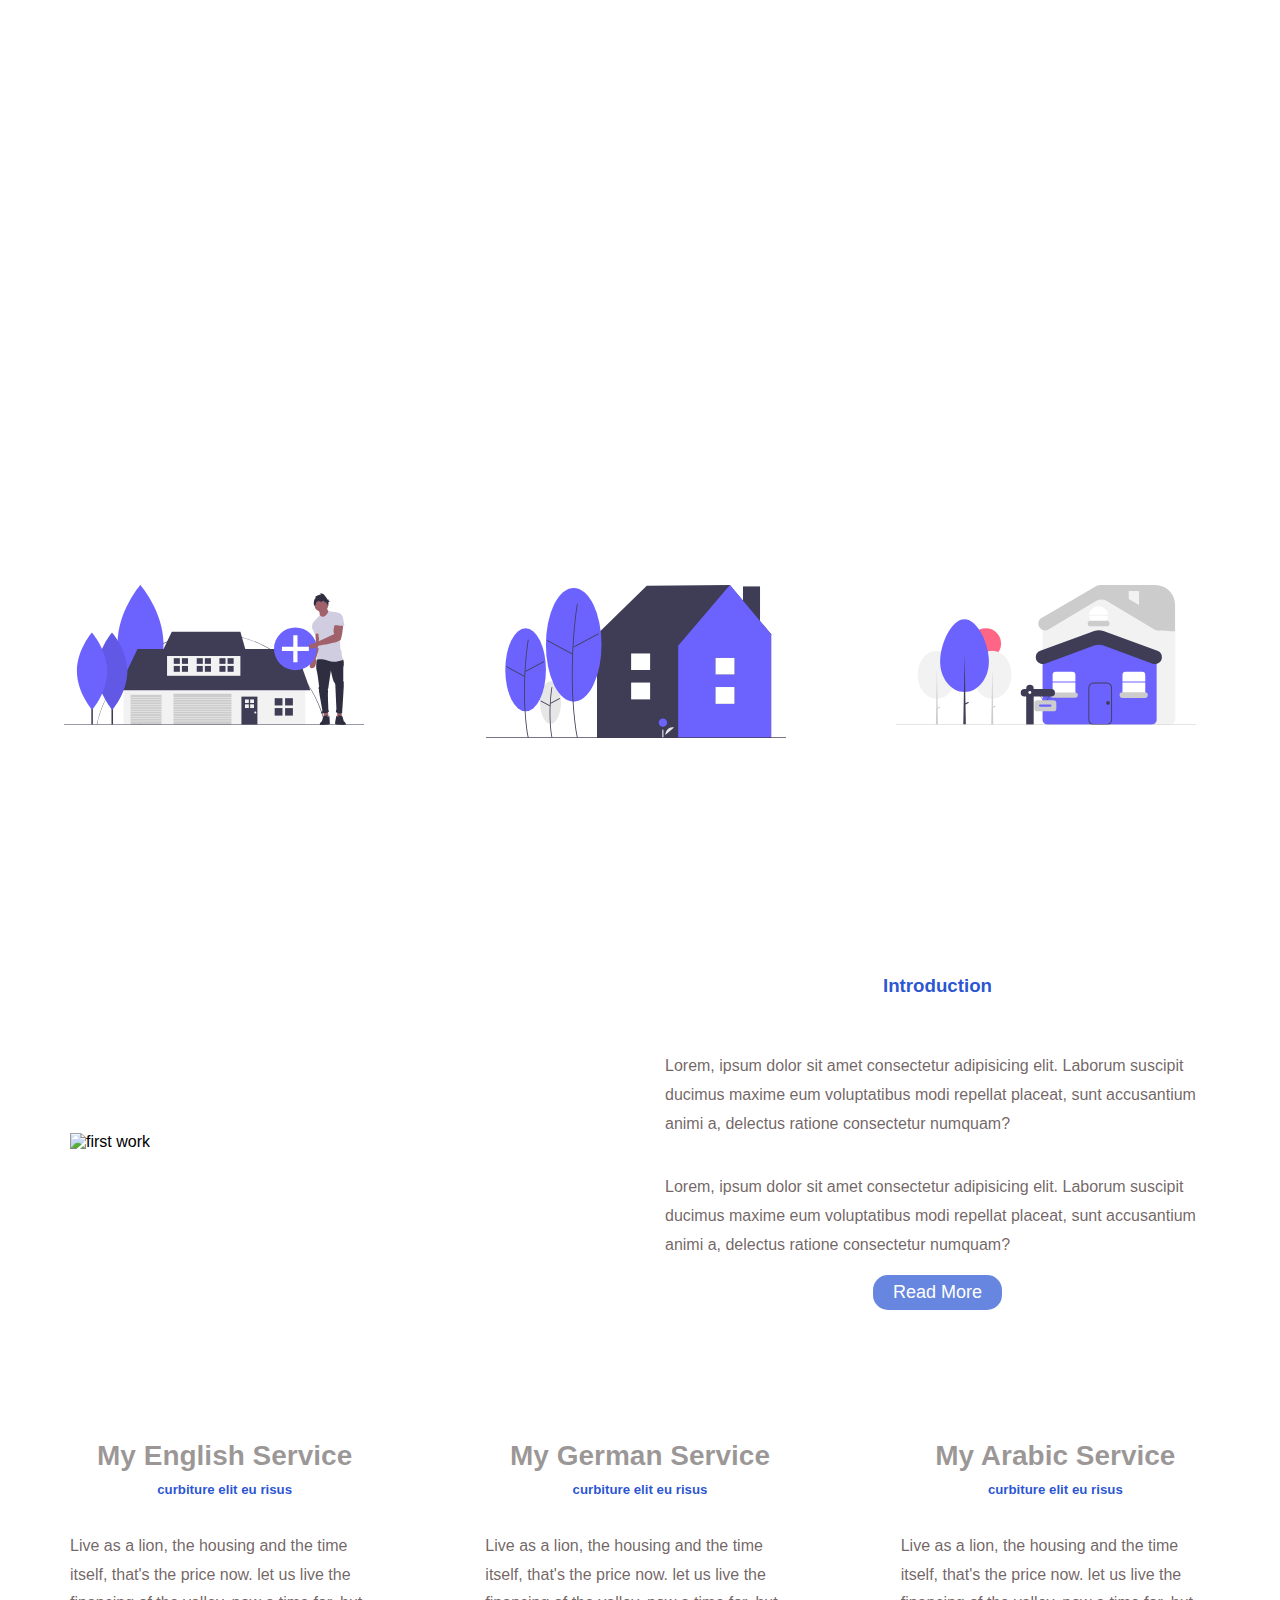
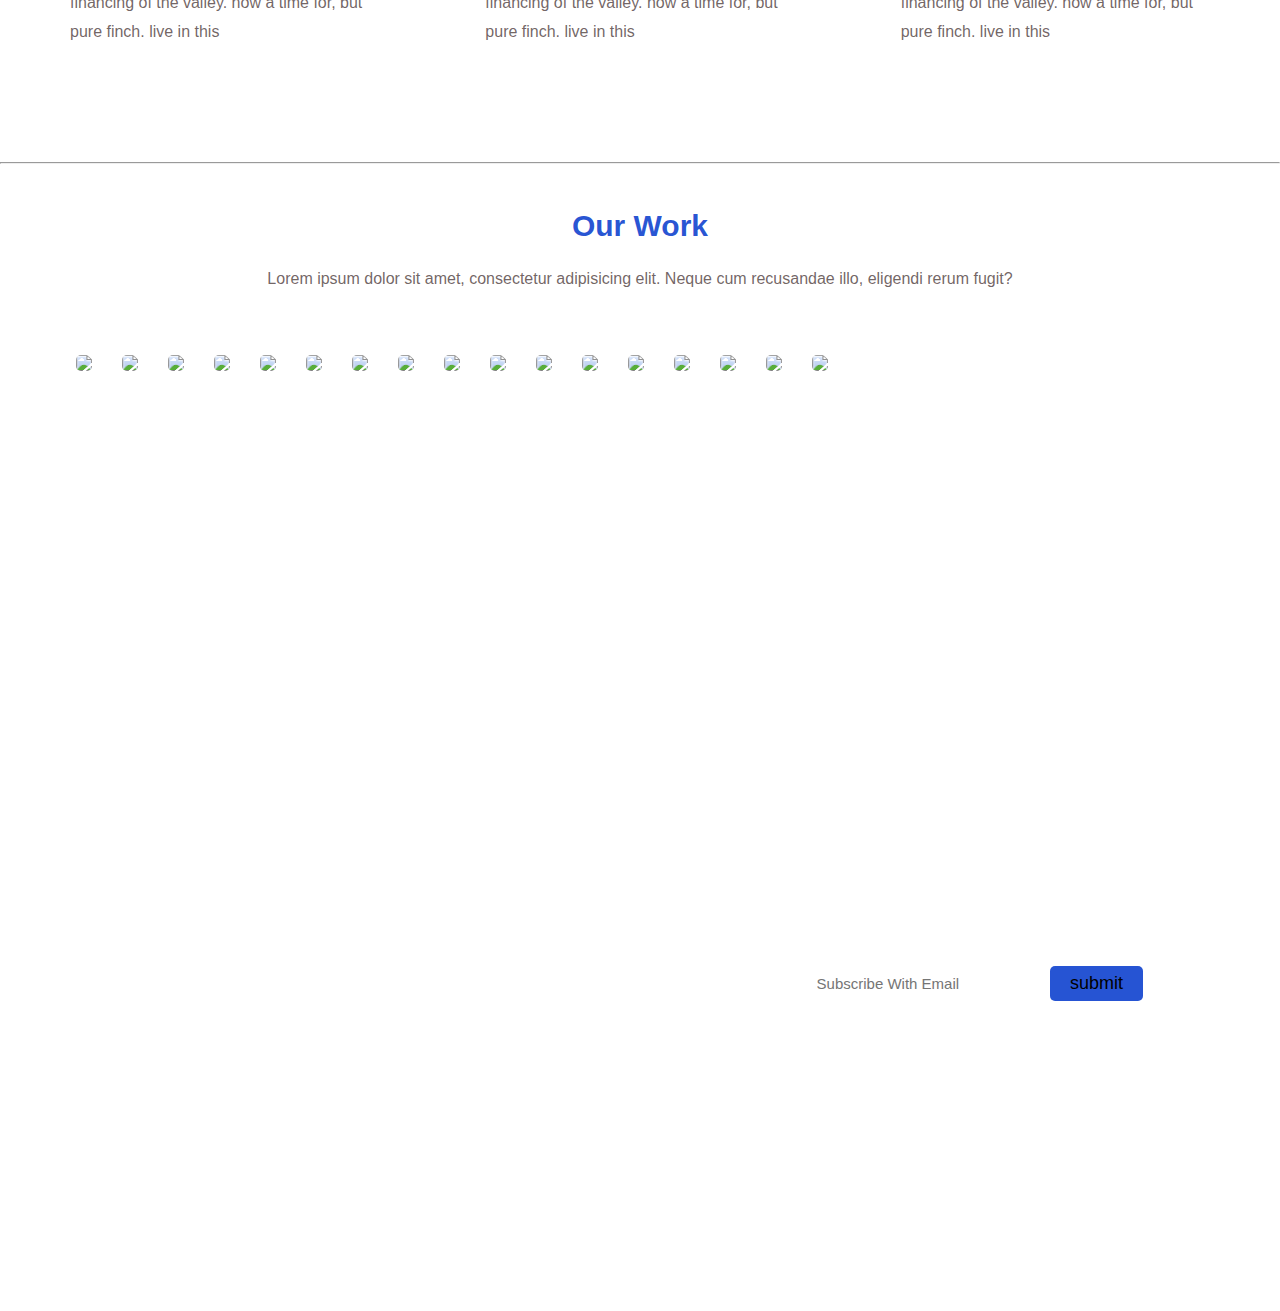
==== commit 6e7d7209: "css" ====
--- a/index.html
+++ b/index.html
@@ -53,7 +53,7 @@
                     <button>Read More</button>
                 </article>
                 <article class="introduction-item">
-                    <h3>My English Service</h3>
+                    <h2>My English Service</h2>
                     <h5>curbiture elit eu risus</h5>
                     <p>Live as a lion, the housing and the time itself, that's the price now.
                         let us live the financing of the valley.
@@ -62,7 +62,7 @@
                     </p>
                 </article>
                 <article class="introduction-item">
-                    <h3>My German Service</h3>
+                    <h2>My German Service</h2>
                     <h5>curbiture elit eu risus</h5>
                     <p>Live as a lion, the housing and the time itself, that's the price now.
                         let us live the financing of the valley.
@@ -71,7 +71,7 @@
                     </p>
                 </article>
                 <article class="introduction-item">
-                    <h3>My Arabic Service</h3>
+                    <h2>My Arabic Service</h2>
                     <h5>curbiture elit eu risus</h5>
                     <p>Live as a lion, the housing and the time itself, that's the price now.
                         let us live the financing of the valley.
--- a/css/main.css
+++ b/css/main.css
@@ -194,10 +194,11 @@
   color: rgba(19, 69, 207, 0.918);
 margin-bottom: 20px;
 }
-.introduction-item:nth-child(3) h3,.introduction-item:nth-child(4) h3,.introduction-item:nth-child(5) h3{
-  text-align: center;
-  color: rgba(95, 81, 81, 0.877);
+.introduction-item:nth-child(3) h2,.introduction-item:nth-child(4) h2,.introduction-item:nth-child(5) h2{
+  text-align: center;
+  color: rgba(80, 71, 71, 0.56);
   margin-bottom: 10px;
+  font-size: 28px;
 }
 .introduction-item:nth-child(3) h5,.introduction-item:nth-child(4) h5,.introduction-item:nth-child(5) h5{
   text-align: center;
@@ -205,9 +206,9 @@
   margin-bottom: 5px;
 }
 .introduction-item p{
-  margin: 10px 0;
+  margin-top: 35px;
   color: rgba(95, 81, 81, 0.877);
-  text-align: center;
+  line-height: 1.8;
 }
 .introduction-item button{
   color: white;
@@ -256,6 +257,7 @@
   color: rgba(95, 81, 81, 0.877);
   width: 70%;
   margin-bottom: 50px;
+  line-height: 2;
 }
 .our-work .slider{
   display: flex;
